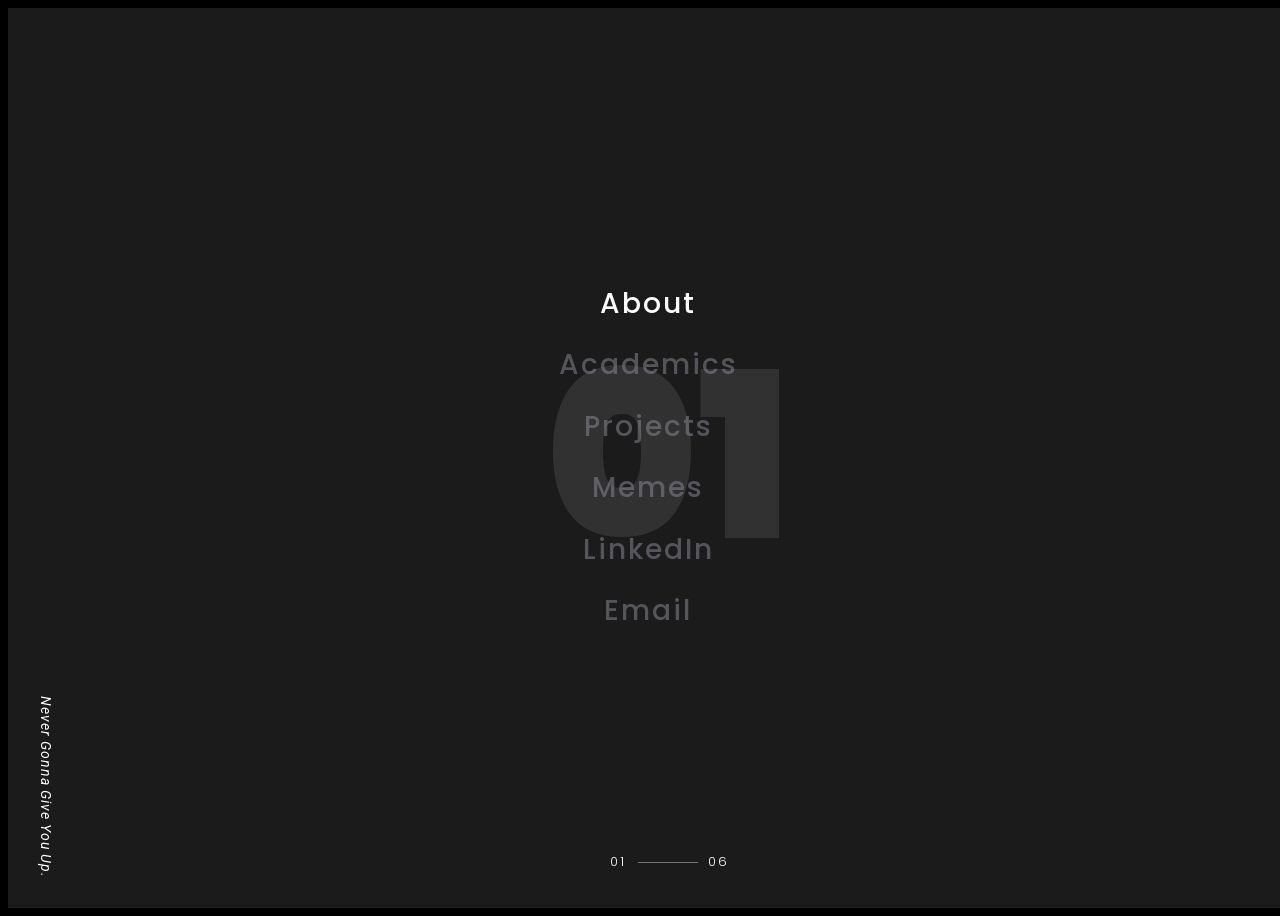
==== index.html @ 8651f5f2 "Add structure" ====
<head>
    <meta charset="UTF-8">
    <title>Orectique</title>
    <link rel="stylesheet" href="./style.css">
</head>

<body>

    <div class="section">
        <ul class="case-study-wrapper">
            <li class="case-study-name">
                <a href="#" class="hover-target">About</a>
            </li>
            <li class="case-study-name">
                <a href="#" class="hover-target">Academics</a>
            </li>
            <li class="case-study-name">
                <a href="#" class="hover-target">Projects</a>
            </li>
            <li class="case-study-name">
                <a href="#" class="hover-target">Memes</a>
            </li>
            <li class="case-study-name">
                <a href="https://www.linkedin.com/in/sreehari-pulickamadhom-sreedhar-860b76204" target = '_blank' class="hover-target">LinkedIn</a>
            </li>
            <li class="case-study-name">
                <a href="mailto: orectique@gmail.com" target = '_blank' class="hover-target">Email</a>
            </li>

        </ul>
        <ul class="case-study-images">
            <li>
                <div class="img-hero-background"></div>
                <div class="dark-over-hero"></div>
                <div class="hero-number-back">01</div>
                <div class="hero-number">01</div>
                <div class="hero-number-fixed">06</div>
                <div class="case-study-title">Never Gonna Give You Up.</div>
            </li>
            <li>
                <div class="img-hero-background"></div>
                <div class="hero-number-back">02</div>
                <div class="hero-number">02</div>
                <div class="case-study-title">Never Gonna Let You Down.</div>
            </li>
            <li>
                <div class="img-hero-background"></div>
                <div class="hero-number-back">03</div>
                <div class="hero-number">03</div>
                <div class="case-study-title">Never Gonna Run Around And Desert You.</div>
            </li>
            <li>
                <div class="img-hero-background"></div>
                <div class="hero-number-back">04</div>
                <div class="hero-number">04</div>
                <div class="case-study-title">Never Gonna Make you Cry.</div>
            </li>
            <li>
                <div class="img-hero-background"></div>
                <div class="hero-number-back">05</div>
                <div class="hero-number">05</div>
                <div class="case-study-title">Never Gonna Say Goodbye.</div>
            </li>
            <li>
                <div class="img-hero-background"></div>
                <div class="hero-number-back">06</div>
                <div class="hero-number">06</div>
                <div class="case-study-title">Never Gonna Tell A Lie and Hurt You.</div>
            </li>
        </ul>
    </div>

    <!-- Page cursor
   ================================================== -->

    <div class='cursor' id="cursor"></div>
    <div class='cursor2' id="cursor2"></div>
    <div class='cursor3' id="cursor3"></div>

    <!-- Link to page
================================================== -->
    <script src='https://cdnjs.cloudflare.com/ajax/libs/jquery/3.3.1/jquery.min.js'></script>
    <script src="./script.js"></script>
</body>
---- style.css ----
@import url('https://fonts.googleapis.com/css?family=Poppins:100,100i,200,200i,300,300i,400,400i,500,500i,600,600i,700,700i,800,800i,900,900i|Roboto:100,100i,300,300i,400,400i,500,500i,700,700i,900,900i&subset=cyrillic,cyrillic-ext,devanagari,greek,greek-ext,latin-ext,vietnamese');

body{
	width: 100%;
  height: 100vh;
  background: #000;
	overflow: hidden;
}

/* #Cursor
================================================== */
.cursor,
.cursor2,
.cursor3{
	position: fixed;
	border-radius: 50%;	
	transform: translateX(-50%) translateY(-50%);
	pointer-events: none;
	left: -100px;
	top: 50%
}
.cursor{
	background-color: #fff;
	height: 0;
	width: 0;
	z-index: 99999;
}
.cursor2,.cursor3{
	height: 36px;
	width: 36px;
	z-index:99998;
	-webkit-transition:all 0.3s ease-out;
	transition:all 0.3s ease-out
}
.cursor2.hover,
.cursor3.hover{
	-webkit-transform:scale(2) translateX(-25%) translateY(-25%);
	transform:scale(2) translateX(-25%) translateY(-25%);
	border:none
}
.cursor2{
	border: 2px solid #fff;
	box-shadow: 0 0 22px rgba(255, 255, 255, 0.6);
}
.cursor2.hover{
	background: rgba(255,255,255,.1);
	box-shadow: 0 0 12px rgba(255, 255, 255, 0.2);
}

/* #Slider
================================================== */

.section{
	position: relative;
	width: 100%;
	display: block;
	overflow: hidden;
	height: 100vh;
	background-color: #212121;
}

/* Case Study Showcase
================================================== */

.case-study-wrapper {
	position: absolute;
	top: 50%;
	left: 50%;
	z-index: 10;
	width: auto;
	margin: 0;
	padding: 0;
	-webkit-transform: translate(-50%, -50%);
	transform: translate(-50%, -50%);
	list-style: none;
}
.case-study-wrapper .case-study-name a {
	position: relative;
	list-style: none;
	margin: 0;
	display: block;
	text-align: center;
	padding: 0;
	font-size: 28px;
	margin-top: 25px;
	margin-bottom: 25px;
	font-family: 'Poppins', sans-serif;
	font-weight: 500;
	line-height: 1.3;
	letter-spacing: 2px;
	color: #8e8d9a;
	opacity: 0.5;
	text-decoration: none;
	-webkit-transition: all 300ms linear;
	transition: all 300ms linear; 
}	
.case-study-wrapper .case-study-name a:hover {
	text-decoration: none;
}	
.case-study-wrapper .case-study-name.active a {
	opacity: 1;
	color: #fff;
}	
.case-study-images {
	position: absolute;
	top: 0;
	left: 0;
	width: 100%;
	height: 100%;
	margin:0;
	z-index:2;
}	
.case-study-images li {
	position: absolute;
	width: 100%;
	height: 100%;
	top: 0;
	left: 0;
	overflow: hidden;
	list-style:none;
	-webkit-transition: all 300ms linear;
	transition: all 300ms linear; 
}	
.case-study-images li .img-hero-background{
	position: absolute;
	width: 100%;
	height: 100%;
	-webkit-background-size: cover;
	-moz-background-size: cover;
	-o-background-size: cover;
	background-size: cover;
	background-position:center center;
	background-repeat:no-repeat;
	top: 0;
	left: 0;
	overflow: hidden;
	list-style:none;
	opacity: 0;
	-webkit-transform: translateY(-30px);
	transform: translateY(-30px);
	-webkit-transition: all 300ms linear;
	transition: all 300ms linear; 
}
.case-study-images li.show .img-hero-background {
	opacity: 1;
	-webkit-transform: translateY(0);
	transform: translateY(0);
} 
.case-study-images li .case-study-title{
	position: absolute;
	bottom: 30px;
	left: 30px;
	display: block;
	opacity: 0;
	color: #fff;
	z-index: 19;
	letter-spacing: 1px;
	font-size: 14px;
	font-family: 'Roboto', sans-serif;
	-webkit-writing-mode: vertical-lr;
	writing-mode: vertical-lr;
	font-weight: 400;
	line-height: 16px;
	color: #fff; 
	font-style: italic;
	-webkit-transform: translateX(-100%);
	transform: translateX(-100%);
	-webkit-transition: all 300ms linear;
	transition: all 300ms linear; 
}
.case-study-images li.show .case-study-title {
	opacity: 1;
	-webkit-transform: translateX(0);
	transform: translateX(0);
} 
.case-study-images li .hero-number-back{
	position: absolute;
	top: 50%;
	left: 50%;
	-webkit-transform: translate(-50%, -50%);
	transform: translate(-50%, -50%);
	display: block;
	list-style:none;
	opacity: 0;
	font-size: 18vw;
	font-family: 'Poppins', sans-serif;
	font-weight: 900;
	line-height: 1;
	color: rgba(255,255,255,.12);
	z-index: 1;
	-webkit-transition: all 300ms linear;
	transition: all 300ms linear; 
} 
.case-study-images li .hero-number{
	position: absolute;
	bottom: 40px;
	left: 50%;
	width: 40px;
	margin-left: -70px;
	display: block;
	letter-spacing: 2px;
	text-align: center;
	list-style:none;
	opacity: 0;
	font-size: 13px;
	font-family: 'Poppins', sans-serif;
	font-weight: 300;
	line-height: 1;
	color: #fff;
	z-index: 6;
	-webkit-transform: translateY(100%);
	transform: translateY(100%);
	-webkit-transition: all 300ms linear;
	transition: all 300ms linear; 
} 
.case-study-images li .hero-number-fixed{
	position: absolute;
	bottom: 40px;
	left: 50%;
	margin-left: 30px;
	width: 40px;
	text-align: center;
	display: block;
	letter-spacing: 2px;
	list-style:none;
	font-size: 13px;
	font-family: 'Poppins', sans-serif;
	font-weight: 300;
	line-height: 1;
	color: #fff;
	z-index: 6;
}
.case-study-images li .hero-number-fixed:before{
	position: absolute;
	content: '';
	top: 50%;
	left: -60px;
	width: 60px;
	height: 1px;
	z-index: 1;
	background-color: rgba(255,255,255,.4);
}
.case-study-images li.show .hero-number {
	opacity: 1;
	-webkit-transform: translateY(0);
	transform: translateY(0);
} 
.case-study-images li.show .hero-number-back {
	opacity: 1;
} 
.dark-over-hero{
	position:absolute;
	width:100%;
	height:100%;
	top:0;
	left:0;
	z-index:5;
	background-color: #050505;
	opacity: 0.2;
}
.case-study-images li:nth-child(1) .img-hero-background{
	background-image: '	';
}
.case-study-images li:nth-child(2) .img-hero-background{
	background-image: '';
}
.case-study-images li:nth-child(3) .img-hero-background{
	background-image: '';
}
.case-study-images li:nth-child(4) .img-hero-background{
	background-image: '';
}
.case-study-images li:nth-child(5) .img-hero-background{
	background-image: '';
}
.case-study-images li:nth-child(6) .img-hero-background{
	background-image: '';
}

/* #Media
================================================== */

@media (max-width: 991px) { 
	.case-study-images li .hero-number-back{
		font-size: 26vw;
	} 
}

@media (max-width: 767px) {	
	.case-study-wrapper .case-study-name a {
		font-size: 20px;
		letter-spacing: 1px;
	}
	.case-study-images li .hero-number-back{
		font-size: 32vw;
	} 
}
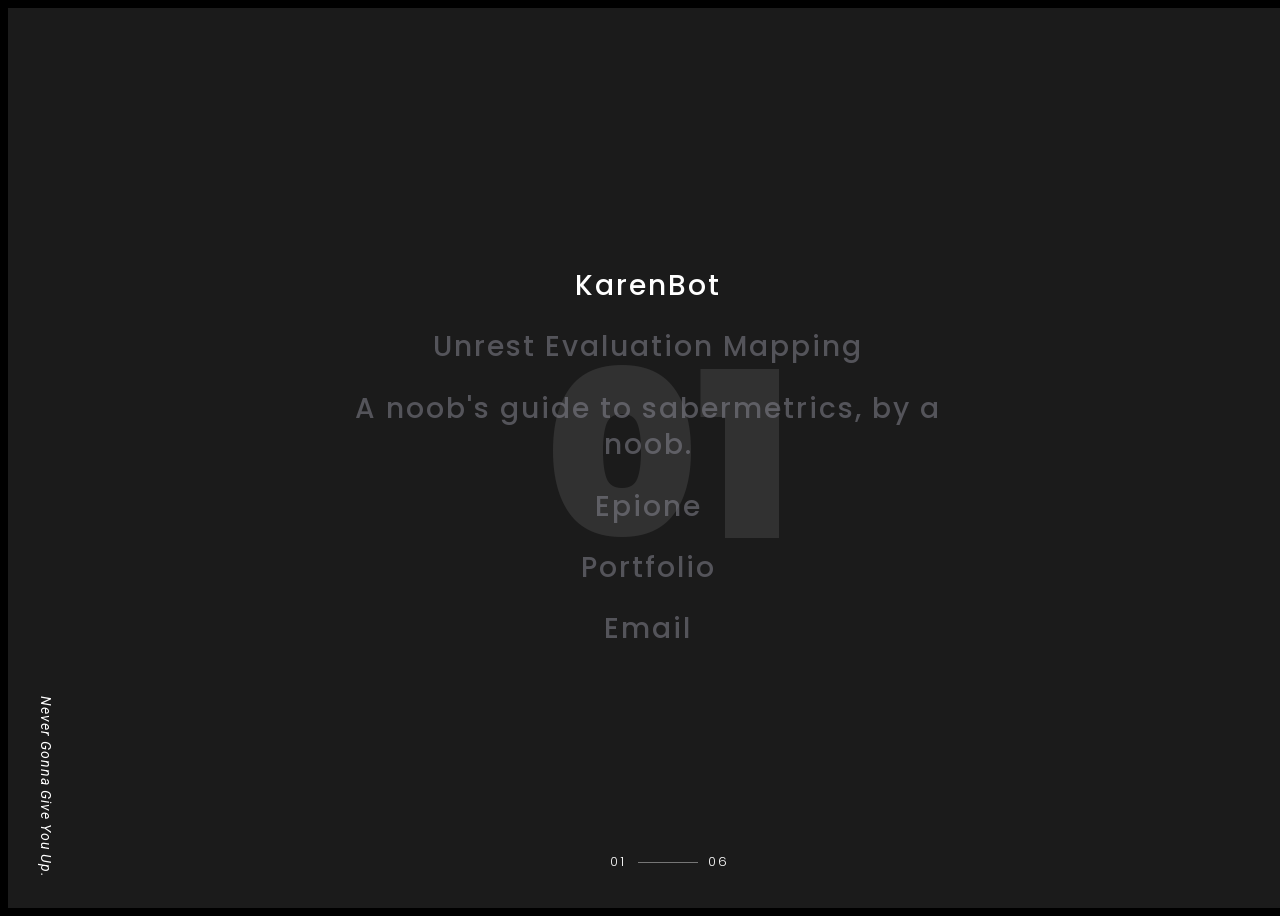
==== commit 538da8d2: "Update index.html" ====
--- a/index.html
+++ b/index.html
@@ -9,19 +9,19 @@
     <div class="section">
         <ul class="case-study-wrapper">
             <li class="case-study-name">
-                <a href="#" class="hover-target">About</a>
+                <a href="https://github.com/orectique/KarenBot" class="hover-target">KarenBot</a>
             </li>
             <li class="case-study-name">
-                <a href="#" class="hover-target">Academics</a>
+                <a href="https://unrest-mapping.herokuapp.com/" class="hover-target">Unrest Evaluation Mapping</a>
             </li>
             <li class="case-study-name">
-                <a href="#" class="hover-target">Projects</a>
+                <a href="https://orectique.github.io/SabreBook/intro.html" class="hover-target">A noob's guide to sabermetrics, by a noob.</a>
             </li>
             <li class="case-study-name">
-                <a href="#" class="hover-target">Memes</a>
+                <a href="https://orectique.github.io/Epione/" class="hover-target">Epione</a>
             </li>
             <li class="case-study-name">
-                <a href="https://www.linkedin.com/in/sreehari-pulickamadhom-sreedhar-860b76204" target = '_blank' class="hover-target">LinkedIn</a>
+                <a href="https://orectique.vercel.app/" target = '_blank' class="hover-target">Portfolio</a>
             </li>
             <li class="case-study-name">
                 <a href="mailto: orectique@gmail.com" target = '_blank' class="hover-target">Email</a>
